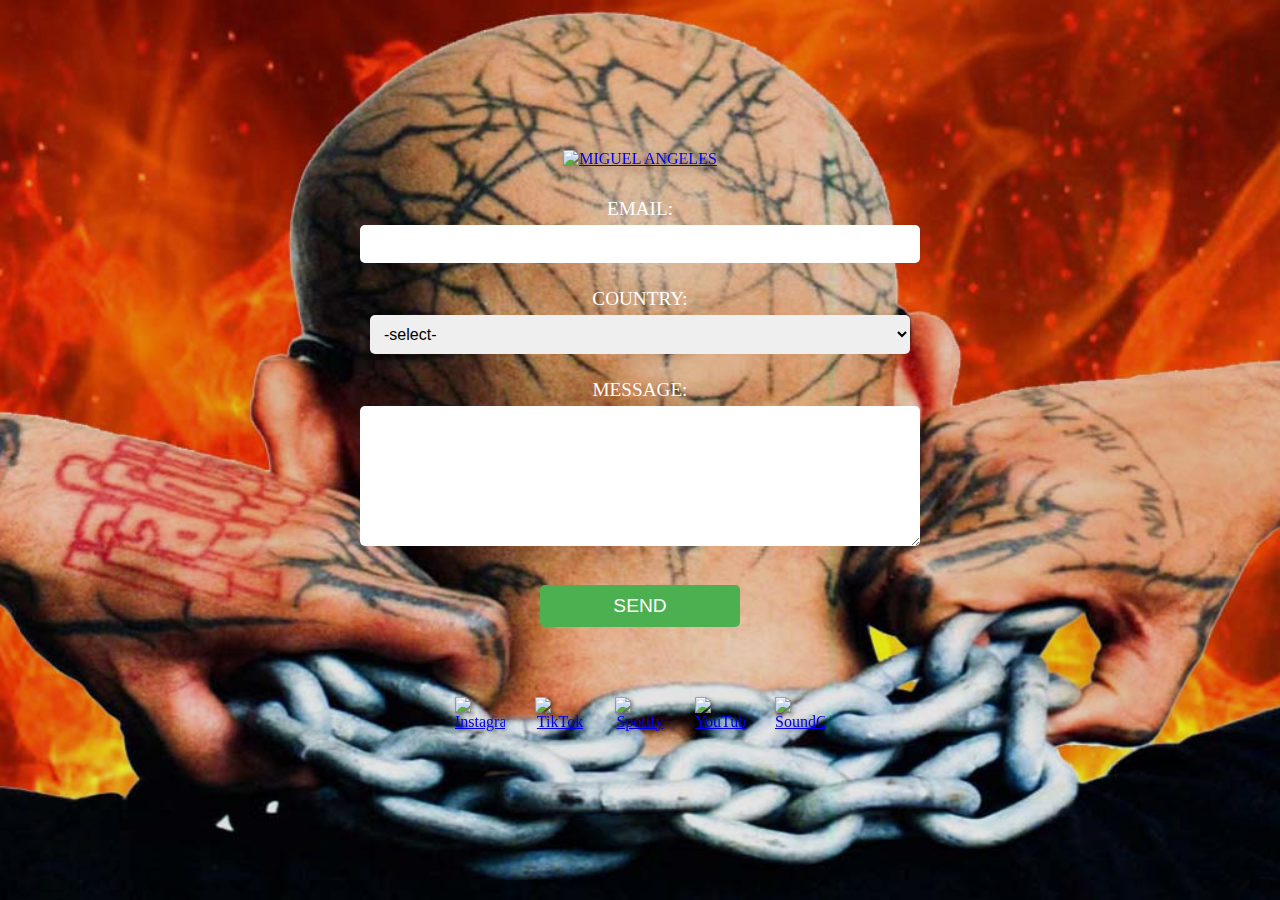
==== contact.html @ 53d50c33 "Add files via upload" ====
<!DOCTYPE html>
<html lang="en-us">
<head>
    <title>MIGUEL ANGELES</title>
    <meta charset="utf-8">
    <meta name="viewport" content="width=device-width,initial-scale=1,shrink-to-fit=no"/>
    <meta name="robots" content="index,follow">
    <meta name="description" content="Contact MIGUEL ANGELES"/>
    <link rel="stylesheet" href="./style.css">
</head>
<body>
    <div class="background-overlay"></div>
    <div class="container">
        <a href="./index.html" class="logo">
            <img src="assets/ma_type_2_no_bg_white.png" alt="MIGUEL ANGELES"/>
        </a>
        
        <div class="contact-form">
           <!-- <h2>Contact Us</h2> -->
            <form action="https://api.web3forms.com/submit" method="POST">
                <input type="hidden" name="access_key" value="a0bc3911-450e-441a-844b-16d12b14cb10">
                <label for="email">EMAIL:</label>
                <input type="email" id="email" name="email" required>
                
                <label for="country">COUNTRY:</label>
                <select id="country" name="country" required>
                    <option value="">-select-</option>
                    <option value="Argentina">Argentina</option>
                    <option value="Austria">Austria</option>
                    <option value="Bangladesh">Bangladesh</option>
                    <option value="Belgium">Belgium</option>
                    <option value="Belize">Belize</option>
                    <option value="Bolivia">Bolivia</option>
                    <option value="Bosnia and Herzegovina">Bosnia and Herzegovina</option>
                    <option value="Brazil">Brazil</option>
                    <option value="Bulgaria">Bulgaria</option>
                    <option value="Canada">Canada</option>
                    <option value="Chile">Chile</option>
                    <option value="China">China</option>
                    <option value="Colombia">Colombia</option>
                    <option value="Costa Rica">Costa Rica</option>
                    <option value="Croatia">Croatia</option>
                    <option value="Cuba">Cuba</option>
                    <option value="Cyprus">Cyprus</option>
                    <option value="Czech Republic">Czech Republic</option>
                    <option value="Denmark">Denmark</option>
                    <option value="Dominican Republic">Dominican Republic</option>
                    <option value="Ecuador">Ecuador</option>
                    <option value="Egypt">Egypt</option>
                    <option value="El Salvador">El Salvador</option>
                    <option value="Estonia">Estonia</option>
                    <option value="Ethiopia">Ethiopia</option>
                    <option value="Finland">Finland</option>
                    <option value="France">France</option>
                    <option value="Germany">Germany</option>
                    <option value="Greece">Greece</option>
                    <option value="Guatemala">Guatemala</option>
                    <option value="Honduras">Honduras</option>
                    <option value="Hungary">Hungary</option>
                    <option value="Iceland">Iceland</option>
                    <option value="India">India</option>
                    <option value="Indonesia">Indonesia</option>
                    <option value="Ireland">Ireland</option>
                    <option value="Italy">Italy</option>
                    <option value="Japan">Japan</option>
                    <option value="Latvia">Latvia</option>
                    <option value="Lithuania">Lithuania</option>
                    <option value="Luxembourg">Luxembourg</option>
                    <option value="Malta">Malta</option>
                    <option value="Mexico">Mexico</option>
                    <option value="Netherlands">Netherlands</option>
                    <option value="Nicaragua">Nicaragua</option>
                    <option value="Nigeria">Nigeria</option>
                    <option value="Norway">Norway</option>
                    <option value="Pakistan">Pakistan</option>
                    <option value="Panama">Panama</option>
                    <option value="Paraguay">Paraguay</option>
                    <option value="Peru">Peru</option>
                    <option value="Philippines">Philippines</option>
                    <option value="Poland">Poland</option>
                    <option value="Portugal">Portugal</option>
                    <option value="Romania">Romania</option>
                    <option value="Russia">Russia</option>
                    <option value="Serbia">Serbia</option>
                    <option value="Slovakia">Slovakia</option>
                    <option value="Slovenia">Slovenia</option>
                    <option value="South Africa">South Africa</option>
                    <option value="South Korea">South Korea</option>
                    <option value="Spain">Spain</option>
                    <option value="Sweden">Sweden</option>
                    <option value="Switzerland">Switzerland</option>
                    <option value="Turkey">Turkey</option>
                    <option value="Ukraine">Ukraine</option>
                    <option value="United Kingdom">United Kingdom</option>
                    <option value="United States">United States</option>
                    <option value="Uruguay">Uruguay</option>
                    <option value="Venezuela">Venezuela</option>
                    <option value="Vietnam">Vietnam</option>
                    <option value="Other">Other</option>
                </select>
                
                <label for="message">MESSAGE:</label>
                <textarea id="message" name="message" rows="8" required></textarea>
                
                <button type="submit">SEND</button>
            </form>
            
            <div class="social-links">
            <a href="https://instagram.com/miguelangeles" target="_blank"><img src="assets/ig.png" alt="Instagram"/></a>
            <a href="https://tiktok.com/@irlangel" target="_blank"><img src="assets/tt.png" alt="TikTok"/></a>
            <a href="https://open.spotify.com/artist/14xRX3JR8H4RWh8R7V3fvZ?si=PTz2CxsxQJKUHTf649_dwg" target="_blank"><img src="assets/sp.png" alt="Spotify"/></a>
            <a href="https://www.youtube.com/@MiguelAngeles" target="_blank"><img src="assets/yt.png" alt="YouTube"/></a>
            <a href="https://soundcloud.com/miguelangeles" target="_blank"><img src="assets/sc.png" alt="SoundCloud"/></a>
        </div>
            
        </div>
    </div>
</body>
</html>
---- style.css ----
body {
    margin: 0;
    padding: 0;
    display: flex;
    flex-direction: column;
    align-items: center;
    justify-content: center;
    min-height: 100vh;
    background: url('assets/mafire.jpg') center center/contain no-repeat;
    background-size: cover;
    background-color: black;
    
    text-align: center;
    overflow-x: hidden;
    scroll-behavior: smooth;
}

.background-overlay {
    position: absolute;
    top: 0;
    left: 0;
    width: 100%;
    height: 100%;
    background: rgba(0, 0, 0, 0.1); /* Adjust opacity to control brightness */
    z-index: -1;
}

.container {
    display:contents;
    flex-direction: column;
    align-items: center;
    justify-content: center;
    width: 100%;
    height: 100vh;
    padding: 0 20px;
}

.logo img {
    max-width: 100%;
    height: auto;
    margin-top: 20px;
    margin-bottom: 10px;
    filter: drop-shadow(2px 2px 6px rgba(0, 0, 0, 0.5));
}

.nav-links {
    display: flex;
    flex-direction: column;
    align-items: center;
    justify-content: center;
    gap: 20px;
    font-size: 20px;
}

.nav-links a {
    color: white;
    text-decoration: none;
    font-family: Impact, Charcoal, sans-serif;
    font-size: 3vw;
    text-shadow: 1px 2px 10px black;
    padding: 10px 0;
}

.social-links {
    display: flex;
    flex-direction: row;
    justify-content: center;
    align-items: center;
    gap: 30px;
    margin-top: 40px;
    width: 100%;
    flex-wrap: nowrap;
    padding: 10px 0;
}

.social-links a {
    display: inline-block;
}

.social-links img {
    width: 8vw;
    height: auto;
    max-width: 50px;
    margin-bottom: 20px;
    filter: drop-shadow(2px 2px 2px rgba(0, 0, 0, 0.5));
}

/* CONTACT PAGE STYLING */
.contact-form {
    background: rgba(0, 0, 0, 0.0);
    padding:10px;
    border-radius: 10px;
    width: 80%;
    max-width: 600px;
    text-align: center;
    color: white;
    margin-top: 0px;
}

.contact-form h2 {
    text-align: center;
    font-size: 2em;
}

.contact-form label {
    display: block;
    margin: 10px 0 5px;
    font-size: 1.2em;
}

.contact-form input,
.contact-form select,
.contact-form textarea {
    width: 90%;
    max-width: 90%;
    padding: 10px;
    margin-bottom: 15px;
    border: none;
    border-radius: 5px;
    font-size: 1em;
}

.contact-form button {
    display: block;
    width: 40%;
    max-width: 200px;
    padding: 10px;
    background-color: #4CAF50;
    color: white;
    font-size: 1.2em;
    border: none;
    margin-top: 20px;
    border-radius: 5px;
    cursor: pointer;
    margin-left: auto;
    margin-right: auto;
    margin-bottom: 60px;
    
}

/* TOUR PAGE STYLING */

.tour-table {
    display: flex;
    flex-direction: column;
    width: 80%;
    max-width: 1000px;
    margin: 20px auto;
    text-align: left;
    margin-top: 50px;
}

.row {
    display: flex;
    color: white;
    font-size: 1.7em;
    font-weight: bolder;
    justify-content: space-between;
    padding: 10px;
    text-shadow: 1px 2px 3px black;
}

/*.header {
    font-weight: bold;
    text-transform: uppercase;
}*/

.column {
    flex: 1;
    text-align: center;
}

.column a {
    color: blue;
    text-decoration: none;
    font-weight: bold;
}


/* VIDEO PAGE STYLING */
.video-container {
    display: flex;
    flex-direction: column;
    align-items: center;
    width: 100%;
    padding: 20px 0;
    min-height: 100vh;
    overflow-y: auto;
    justify-content: flex-start;
    position: relative;
    scroll-behavior: smooth;
}

.video-section {
    display: flex;
    flex-direction: column;
    align-items: center;
    gap: 40px;
    width: 80%;
    margin-top: 0px;
    padding-top: 20px;
}

.video-section iframe {
    width: 100%;
    max-width: 800px;
    height: 450px;
    border: none;
}

/* Responsive Design */
@media (max-width: 768px) {
    .nav-links a {
        font-size: 5vw;
    }
    .social-links img {
        width: 10vw;
    }
    .contact-form {
        width: 90%;
        padding: 20px;
    }
    .contact-form h2 {
        font-size: 1.8em;
    }
    .row {
        flex-direction: column;
        align-items: center;
    }
    .video-section iframe {
        height: 300px;
    }
}

@media (max-width: 480px) {
    .nav-links a {
        font-size: 6vw;
    }
    .social-links {
        flex-wrap: nowrap;
        gap: 10px;
    }
    .social-links img {
        width: 12vw;
    }
    .contact-form {
        width: 95%;
        padding: 15px;
    }
    .contact-form h2 {
        font-size: 1.5em;
    }
    .tour-section {
        font-size: 4vw;
    }
    .tour-dates {
        font-size: 3vw;
    }
    .video-section iframe {
        height: 200px;
    }
}
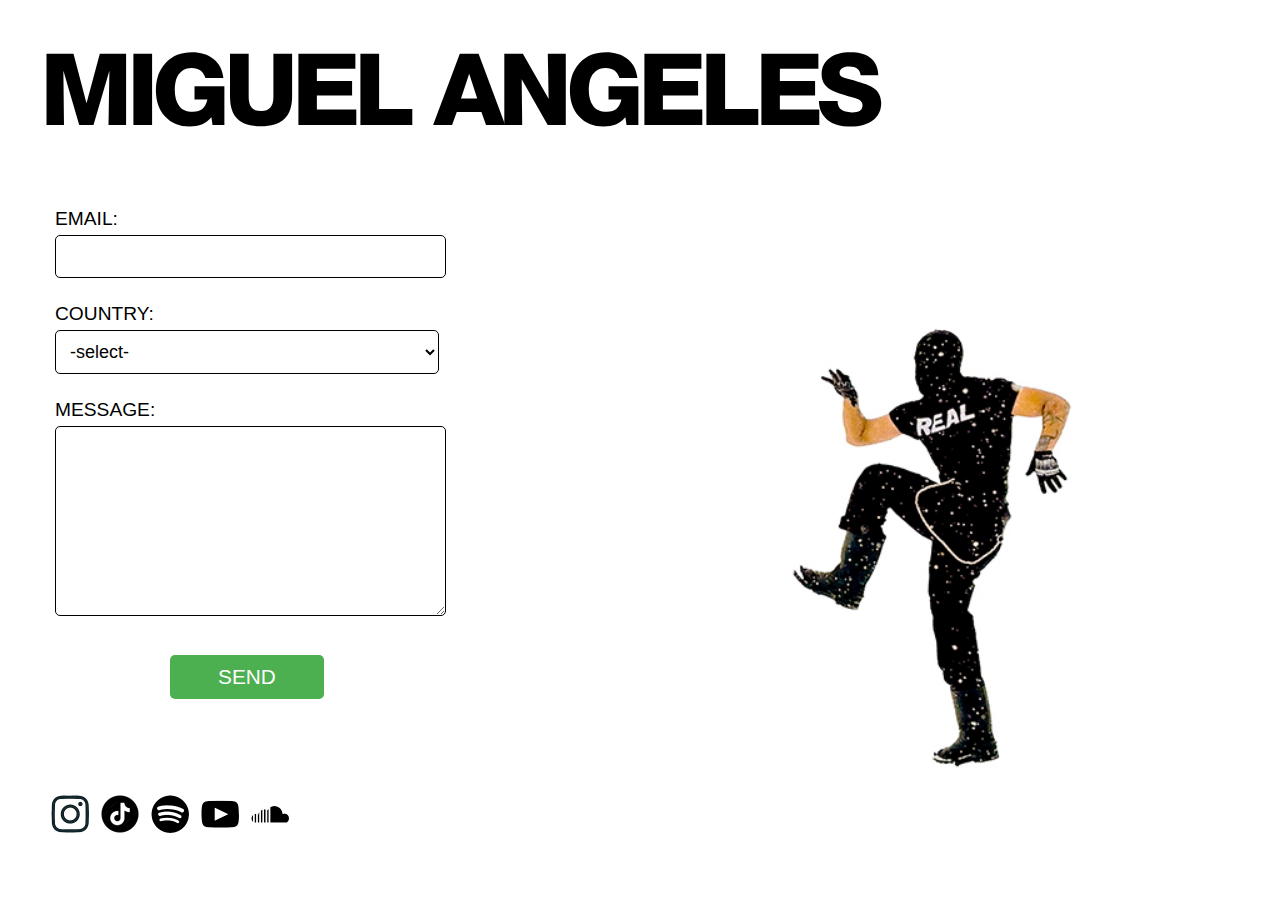
==== commit d85ed6e2: "Merge 0bb2cb022d3e0f48e8da2e13b001007b848cece5 into a5bce7cc9e488d2a58c63e8785d71d1810a6a4ec" ====
--- a/contact.html
+++ b/contact.html
@@ -11,9 +11,16 @@
 <body>
     <div class="background-overlay"></div>
     <div class="container">
+        
+        <!-- HIDING LOGO IMAGE
         <a href="./index.html" class="logo">
             <img src="assets/ma_type_2_no_bg_white.png" alt="MIGUEL ANGELES"/>
         </a>
+        -->
+        
+        <nav class="text-logo">
+            <a href="./index.html">MIGUEL ANGELES</a>
+        </nav>
         
         <div class="contact-form">
            <!-- <h2>Contact Us</h2> -->
@@ -105,14 +112,14 @@
                 <button type="submit">SEND</button>
             </form>
             
-            <div class="social-links">
-            <a href="https://instagram.com/miguelangeles" target="_blank"><img src="assets/ig.png" alt="Instagram"/></a>
-            <a href="https://tiktok.com/@irlangel" target="_blank"><img src="assets/tt.png" alt="TikTok"/></a>
-            <a href="https://open.spotify.com/artist/14xRX3JR8H4RWh8R7V3fvZ?si=PTz2CxsxQJKUHTf649_dwg" target="_blank"><img src="assets/sp.png" alt="Spotify"/></a>
-            <a href="https://www.youtube.com/@MiguelAngeles" target="_blank"><img src="assets/yt.png" alt="YouTube"/></a>
-            <a href="https://soundcloud.com/miguelangeles" target="_blank"><img src="assets/sc.png" alt="SoundCloud"/></a>
         </div>
-            
+        
+        <div class="social-links">
+            <a href="https://instagram.com/miguelangeles" target="_blank"><img src="assets//blackicons/ig.png" alt="Instagram"/></a>
+            <a href="https://tiktok.com/@irlangel" target="_blank"><img src="assets/blackicons/tt.png" alt="TikTok"/></a>
+            <a href="https://open.spotify.com/artist/14xRX3JR8H4RWh8R7V3fvZ?si=PTz2CxsxQJKUHTf649_dwg" target="_blank"><img src="assets/blackicons/sp.png" alt="Spotify"/></a>
+            <a href="https://www.youtube.com/@MiguelAngeles" target="_blank"><img src="assets/blackicons/yt.png" alt="YouTube"/></a>
+            <a href="https://soundcloud.com/miguelangeles" target="_blank"><img src="assets/blackicons/sc.png" alt="SoundCloud"/></a>
         </div>
     </div>
 </body>
--- a/style.css
+++ b/style.css
@@ -1,35 +1,53 @@
+
+@font-face {
+    font-family: "aa1";
+    src:url("assets/fonts/AVGARDM_2.ttf"); format ("truetype");
+}
+
+
+@font-face {
+    font-family: "aa2";
+    src:url("assets/fonts/avantbedbold.ttf"); format ("truetype");
+}
+
+@font-face {
+    font-family: "aa3";
+    src:url("assets/fonts/helneueheavy.ttf"); format ("truetype");
+}
+
+
 body {
     margin: 0;
     padding: 0;
     display: flex;
     flex-direction: column;
-    align-items: center;
-    justify-content: center;
+    align-items: left;
+   /* justify-content: center;*/
     min-height: 100vh;
-    background: url('assets/mafire.jpg') center center/contain no-repeat;
+    background: url('assets/whitebg2.jpg') center center/contain no-repeat;
     background-size: cover;
     background-color: black;
-    
-    text-align: center;
+    text-align: left;
     overflow-x: hidden;
     scroll-behavior: smooth;
 }
 
+/* THIS REDUCES BRIGHTNESS OF BACKGROUND */
 .background-overlay {
     position: absolute;
     top: 0;
     left: 0;
     width: 100%;
     height: 100%;
-    background: rgba(0, 0, 0, 0.1); /* Adjust opacity to control brightness */
+    background: rgba(0, 0, 0, 0.0); /* Adjust opacity to control brightness */
     z-index: -1;
 }
 
 .container {
     display:contents;
     flex-direction: column;
-    align-items: center;
-    justify-content: center;
+    align-items: left;
+    /*justify-content: center;*/
     width: 100%;
     height: 100vh;
     padding: 0 20px;
@@ -43,31 +61,58 @@
     filter: drop-shadow(2px 2px 6px rgba(0, 0, 0, 0.5));
 }
 
+.text-logo {
+    display: flex;
+    flex-direction: column;
+    align-items: left;
+    /*justify-content: center;*/
+    gap: 40px;
+    font-size: 20px;
+    margin-top: 40px;
+    margin-left: 2em;
+}
+
+.text-logo a {
+    color: black;
+    text-decoration: none;
+    font-family: "aa3";
+    font-weight: bold;
+    font-size: 100px;
+    letter-spacing: -0.06em;
+    /*text-shadow: 1px 2px 10px black;*/
+    padding: 10px 0;
+}
+
 .nav-links {
     display: flex;
     flex-direction: column;
-    align-items: center;
+    align-items: left;
     justify-content: center;
-    gap: 20px;
+    gap: 0px;
     font-size: 20px;
+    margin-top: 300px;
+    margin-left: 50px;
 }
 
 .nav-links a {
-    color: white;
+    color: black;
     text-decoration: none;
-    font-family: Impact, Charcoal, sans-serif;
-    font-size: 3vw;
-    text-shadow: 1px 2px 10px black;
-    padding: 10px 0;
+    font-family: sans-serif;
+    font-size: 40px;
+    font-weight: 400;
+    letter-spacing:-4px;
+    line-height: 1;
+    /*text-shadow: 1px 2px 10px black;*/
+    padding: 0px 0;
 }
 
 .social-links {
     display: flex;
     flex-direction: row;
-    justify-content: center;
-    align-items: center;
-    gap: 30px;
+    align-items: flex-start;
+    gap: 0px;
     margin-top: 40px;
+    margin-left: 45px;
     width: 100%;
     flex-wrap: nowrap;
     padding: 10px 0;
@@ -78,23 +123,94 @@
 }
 
 .social-links img {
+    : black;
     width: 8vw;
     height: auto;
     max-width: 50px;
     margin-bottom: 20px;
-    filter: drop-shadow(2px 2px 2px rgba(0, 0, 0, 0.5));
+    align-content: center;
+    /*filter: drop-shadow(2px 2px 2px rgba(0, 0, 0, 0.5));*/
+}
+
+/* TOUR PAGE STYLING */
+
+.tour-table {
+    display: flex;
+    flex-direction: column;
+    width: 70%;
+    max-width: 900px;
+    padding: 10px;
+    text-align: left;
+    margin-top: 50px;
+    margin-left: 45px;
+}
+
+.row {
+    display: flex;
+    font-family: sans-serif;
+    color: black;
+    font-size: 1.7em;
+    font-weight: bolder;
+    justify-content: space-between;
+    padding: 10px;
+    margin-bottom: 0px;
+    /*text-shadow: 1px 2px 3px black;*/
+}
+
+/*.header {
+    font-weight: bold;
+    text-transform: uppercase;
+}*/
+
+.column {
+    flex: 1;
+    text-align: left;
+}
+
+.column a {
+    color: red;
+    text-decoration: none;
+    font-weight: bold;
+}
+
+
+/* VIDEO PAGE STYLING */
+.video-container {
+    display: flex;
+    flex-direction: column;
+    align-items: flex-start;
+    width: 100%;
+    padding: 20px 0;
+}
+
+.video-section {
+    display: flex;
+    flex-direction: column;
+    align-items: flex-start;
+    gap: 40px;
+    width: 80%;
+    margin-left: 45px;
+    padding-top: 20px;
+}
+
+.video-section iframe {
+    width: 100%;
+    max-width: 800px;
+    height: 450px;
+    border: none;
 }
 
 /* CONTACT PAGE STYLING */
 .contact-form {
-    background: rgba(0, 0, 0, 0.0);
-    padding:10px;
-    border-radius: 10px;
-    width: 80%;
-    max-width: 600px;
-    text-align: center;
+    background: rgba(0, 0, 0, .0);
+    padding: 10px;
+    border-radius: 0px;
+    width: 30%;
+    max-width: 1000px;
+    text-align: left;
     color: white;
-    margin-top: 0px;
+    margin-top: 30px;
+    margin-left: 45px;
 }
 
 .contact-form h2 {
@@ -105,19 +221,34 @@
 .contact-form label {
     display: block;
     margin: 10px 0 5px;
+    font-family: sans-serif;
     font-size: 1.2em;
+    color: black;
 }
 
 .contact-form input,
 .contact-form select,
 .contact-form textarea {
-    width: 90%;
-    max-width: 90%;
+    width: 100%;
+    font-family: sans-serif;
+    font-size: 18px !important;
+    font-weight: 100 !important;
+    color: black;
     padding: 10px;
     margin-bottom: 15px;
-    border: none;
+    border: 1px solid #000;
     border-radius: 5px;
     font-size: 1em;
+    background-color: white;
+}
+
+.contact-form input,
+.contact-form textarea {
+    max-width: 96%;
+}
+
+.contact-form select {
+    max-width: 100%; /* Ensure it matches input and textarea */
 }
 
 .contact-form button {
@@ -127,136 +258,131 @@
     padding: 10px;
     background-color: #4CAF50;
     color: white;
-    font-size: 1.2em;
+    font-size: 1.3em;
     border: none;
     margin-top: 20px;
     border-radius: 5px;
     cursor: pointer;
     margin-left: auto;
     margin-right: auto;
-    margin-bottom: 60px;
+    margin-bottom: 30px;
     
 }
 
-/* TOUR PAGE STYLING */
-
-.tour-table {
-    display: flex;
-    flex-direction: column;
-    width: 80%;
-    max-width: 1000px;
-    margin: 20px auto;
-    text-align: left;
-    margin-top: 50px;
-}
-
-.row {
-    display: flex;
-    color: white;
-    font-size: 1.7em;
-    font-weight: bolder;
-    justify-content: space-between;
-    padding: 10px;
-    text-shadow: 1px 2px 3px black;
-}
-
-/*.header {
-    font-weight: bold;
-    text-transform: uppercase;
-}*/
-
-.column {
-    flex: 1;
-    text-align: center;
-}
-
-.column a {
-    color: blue;
-    text-decoration: none;
-    font-weight: bold;
-}
-
-
-/* VIDEO PAGE STYLING */
-.video-container {
-    display: flex;
-    flex-direction: column;
-    align-items: center;
-    width: 100%;
-    padding: 20px 0;
-    min-height: 100vh;
-    overflow-y: auto;
-    justify-content: flex-start;
-    position: relative;
-    scroll-behavior: smooth;
-}
-
-.video-section {
-    display: flex;
-    flex-direction: column;
-    align-items: center;
-    gap: 40px;
-    width: 80%;
-    margin-top: 0px;
-    padding-top: 20px;
-}
-
-.video-section iframe {
-    width: 100%;
-    max-width: 800px;
-    height: 450px;
-    border: none;
-}
-
 /* Responsive Design */
-@media (max-width: 768px) {
+@media (max-width: 768px) {   
+    body {
+    background: white;
+  }
+    .text-logo a {
+        font-size: 3.5em;
+    }
     .nav-links a {
-        font-size: 5vw;
+        font-size: 7vw;
     }
     .social-links img {
         width: 10vw;
     }
+    .row {
+        flex-direction: column;
+        align-items: left;
+        margin-bottom: 30px;
+    }
+    .row:last-child {
+        margin-bottom: 0;
+    }
+    .video-container {
+        align-items: center;
+    }
+    .video-section {
+        width: 90%;
+        margin-left: auto;
+        margin-right: auto;
+        align-items: center;
+        text-align: center;
+    }
+    .video-section iframe {
+        width: 90%;
+        height: auto;
+        
+    }
     .contact-form {
-        width: 90%;
+        width: 80%;
         padding: 20px;
     }
     .contact-form h2 {
         font-size: 1.8em;
     }
-    .row {
-        flex-direction: column;
-        align-items: center;
-    }
-    .video-section iframe {
-        height: 300px;
+    .contact-form select {
+       text-align: center;
     }
 }
 
 @media (max-width: 480px) {
+    body         {
+    background: white;
+    }
+    .text-logo a {
+        align-content: center;
+        font-size: 3.5em;
+    }
+    .nav-links {
+        margin-top: 230px;
+        margin-left: 35px;
+    }
     .nav-links a {
-        font-size: 6vw;
+        text-align: center
+        padding: 7px;
+        font-size: 10vw;
+        font-weight: 100px;
     }
     .social-links {
-        flex-wrap: nowrap;
         gap: 10px;
+        max-width: 80%;
+        justify-content: right;
+        margin-left: auto;
+        margin-right: auto;
+    
     }
     .social-links img {
         width: 12vw;
     }
+    .tour-section {
+        font-size: 4vw;
+    }
+    .tour-dates {
+        font-size: 3vw;
+    }
+    .video-container {
+        align-items: center;
+    }
+    .video-section {
+        width: 90%;
+        margin-left: auto;
+        margin-right: auto;
+        align-items: center;
+        text-align: center;
+    }
+    .video-section iframe {
+        width: 90%;
+        height: auto;
+        
+    }
     .contact-form {
-        width: 95%;
-        padding: 15px;
+        align-items: center;
+        width: 75%;
+        padding: 0px;
+        margin-bottom: -20px;
     }
     .contact-form h2 {
         font-size: 1.5em;
     }
-    .tour-section {
-        font-size: 4vw;
-    }
-    .tour-dates {
-        font-size: 3vw;
-    }
-    .video-section iframe {
-        height: 200px;
-    }
-}
+    .contact-form input,
+    .contact-form textarea {
+    max-width: 94%;
+    }
+    .contact-form select {
+        text-align: center;
+        
+    }
+}
